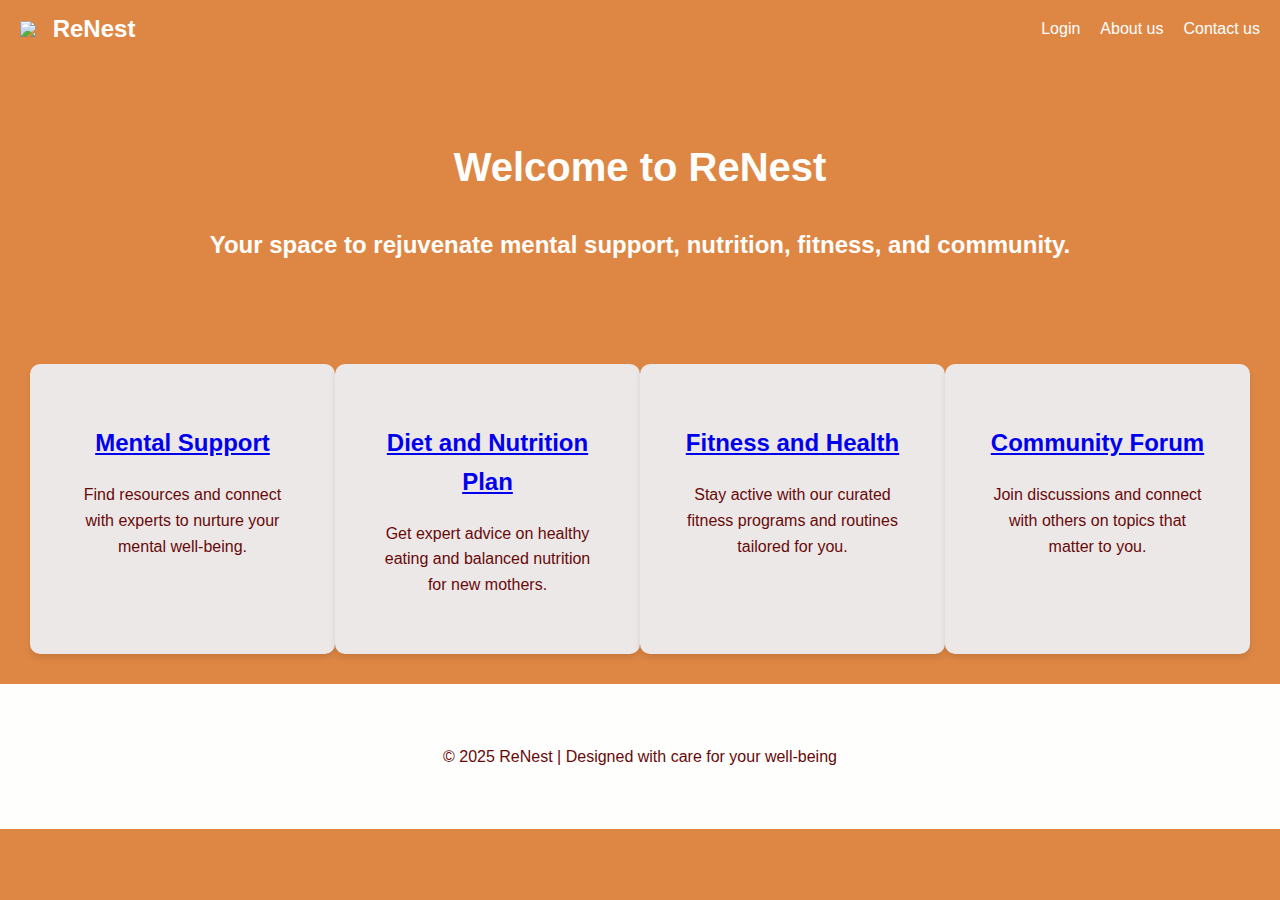
==== index.html @ ba595193 "initial commit" ====
<!DOCTYPE html>
<html lang="en">
<head>
    <meta charset="UTF-8">
    <meta name="viewport" content="width=device-width, initial-scale=1.0">
    <title>ReNest</title>
    <link rel="stylesheet" href="styles.css">
</head>
<body>
    <header>
        <div class="logo">
            <img src="https://i.pinimg.com/236x/2d/42/ac/2d42ac073065e2ec93573d1fe92648b8.jpg" > ReNest
        </div>
        
        <nav>
            <ul>
                <li><a href="#login">Login</a></li>
                <li><a href="#about us">About us</a></li>
                <li><a href="#contact us">Contact us</a></li>
                
            </ul>
        </nav>
    </header>

    <div class="hero">
        <h1>Welcome to ReNest</h1>
        <h2>Your space to rejuvenate mental support, nutrition, fitness, and community.</h2>
    </div>

    <div class="sections">
        <div class="section">
            <h2><a href="#mental support">Mental Support</a></h2>
            <p>Find resources and connect with experts to nurture your mental well-being.</p>
        </div>
        <div class="section">
            <h2><a href="#diet and nutrition plan">Diet and Nutrition Plan</a></h2>
            <p>Get expert advice on healthy eating and balanced nutrition for new mothers.</p>
        </div>
        <div class="section">
            <h2><a href="#fitness and health">Fitness and Health</a></h2>
            <p>Stay active with our curated fitness programs and routines tailored for you.</p>
        </div>
        <div class="section">
            <h2><a href="#community forum">Community Forum</a></h2>
            <p>Join discussions and connect with others on topics that matter to you.</p>
        </div>
    </div>

    <footer>
        &copy; 2025 ReNest | Designed with care for your well-being
    </footer>

    <!-- Include JavaScript file -->
    <script src="script.js"></script>
</body>
</html>
---- styles.css ----
/* General Styles */
body {
    font-family: 'Poppins', sans-serif;
    margin: 0;
    padding: 0;
    background-color: #de8744;
    color: #333;
    line-height: 1.6;
}

header {
    display: flex;
    justify-content: space-between;
    align-items: center;
    background-color: #de8744;
    padding: 10px 20px;
}

.logo {
    font-size: 1.5rem;
    font-weight: bold;
    color: #ffffff;
}

.logo img {
    max-height: 30px;
    margin-right: 10px;
}

.symbol {
    font-size: 2rem;
    color: #fff;
}

nav ul {
    list-style: none;
    margin: 0;
    padding: 0;
    display: flex;
}

nav ul li {
    margin-left: 20px; /* Space between navigation items */
}

nav ul li a {
    text-decoration: none;
    color: #fff;
}

nav ul li a:hover {
    color: #003366; /* Change color on hover */
}

.hero {
    text-align: center;
    padding: 50px 20px;
    background-image: url('https://platform.vox.com/wp-content/uploads/sites/2/chorus/uploads/chorus_asset/file/15471699/shutterstock_126133007.0.0.1539614715.jpg');
    background-size: cover; /* Cover the entire section */
    background-position: center; /* Center the image */
    color: #fefefd;
}

.hero h1 {
    font-size: 2.5rem; /* Size of the main heading */
}

.sections {
    display: flex; /* Flexbox layout for sections */
    justify-content: space-between; /* Space between sections */
    padding: 30px; 
}

.section {
    background-color: #ece8e8; /* White background for sections */
    border-radius: 10px; /* Rounded corners */
    box-shadow: 0 4px 6px rgba(0, 0, 0, 0.1); /* Shadow effect */
    padding: 40px;
    text-align: center; /* Center text in sections */
    width: calc(25% - 20px); /* Width of each section */
}

.section h2 {
    font-size: 1.5rem; /* Size of section headings */
    color: #de8744; /* Color of section headings */
}

.section p {
   font-size: 1rem; 
   color:#680909; 
}

footer {
   text-align: center; 
   padding: 60px; 
   background-color:#fefffffc; 
   color:#680909; 
}
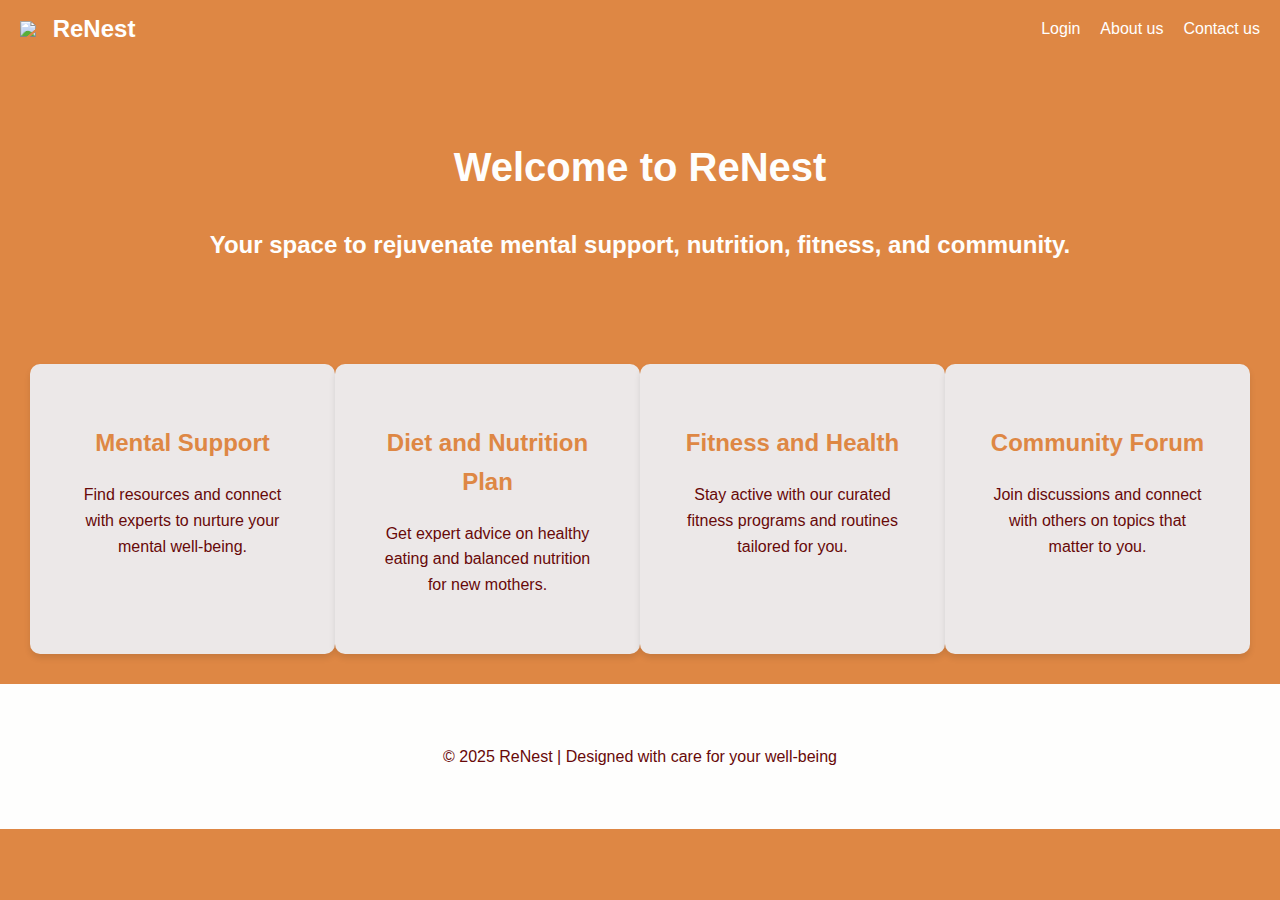
==== commit 4a9a9358: "second  commit" ====
--- a/index.html
+++ b/index.html
@@ -5,6 +5,7 @@
     <meta name="viewport" content="width=device-width, initial-scale=1.0">
     <title>ReNest</title>
     <link rel="stylesheet" href="styles.css">
+    <link rel="icon" href="https://i.pinimg.com/236x/2d/42/ac/2d42ac073065e2ec93573d1fe92648b8.jpg" type="image/png">
 </head>
 <body>
     <header>
@@ -14,10 +15,9 @@
         
         <nav>
             <ul>
-                <li><a href="#login">Login</a></li>
-                <li><a href="#about us">About us</a></li>
+                <li><a href="login.html">Login</a></li>
+                <li><a href="about_us.html">About us</a></li>
                 <li><a href="#contact us">Contact us</a></li>
-                
             </ul>
         </nav>
     </header>
@@ -29,19 +29,19 @@
 
     <div class="sections">
         <div class="section">
-            <h2><a href="#mental support">Mental Support</a></h2>
+            <h2><a href="mental_support.html">Mental Support</a></h2>
             <p>Find resources and connect with experts to nurture your mental well-being.</p>
         </div>
         <div class="section">
-            <h2><a href="#diet and nutrition plan">Diet and Nutrition Plan</a></h2>
+            <h2><a href="diet_and_nutrition_plan.html">Diet and Nutrition Plan</a></h2>
             <p>Get expert advice on healthy eating and balanced nutrition for new mothers.</p>
         </div>
         <div class="section">
-            <h2><a href="#fitness and health">Fitness and Health</a></h2>
+            <h2><a href="fitness_and_health.html">Fitness and Health</a></h2>
             <p>Stay active with our curated fitness programs and routines tailored for you.</p>
         </div>
         <div class="section">
-            <h2><a href="#community forum">Community Forum</a></h2>
+            <h2><a href="community_forum.html">Community Forum</a></h2>
             <p>Join discussions and connect with others on topics that matter to you.</p>
         </div>
     </div>
@@ -53,4 +53,4 @@
     <!-- Include JavaScript file -->
     <script src="script.js"></script>
 </body>
-</html>
+</html>--- a/styles.css
+++ b/styles.css
@@ -83,12 +83,24 @@
 .section h2 {
     font-size: 1.5rem; /* Size of section headings */
     color: #de8744; /* Color of section headings */
+
 }
+
 
 .section p {
    font-size: 1rem; 
    color:#680909; 
 }
+.section a {
+    text-decoration: none; /* Removes the underline */
+    color: #de8744; /* Adjust the link color */
+}
+
+.section a:hover {
+    color: #680909; /* Change color when hovered */
+}
+
+
 
 footer {
    text-align: center; 
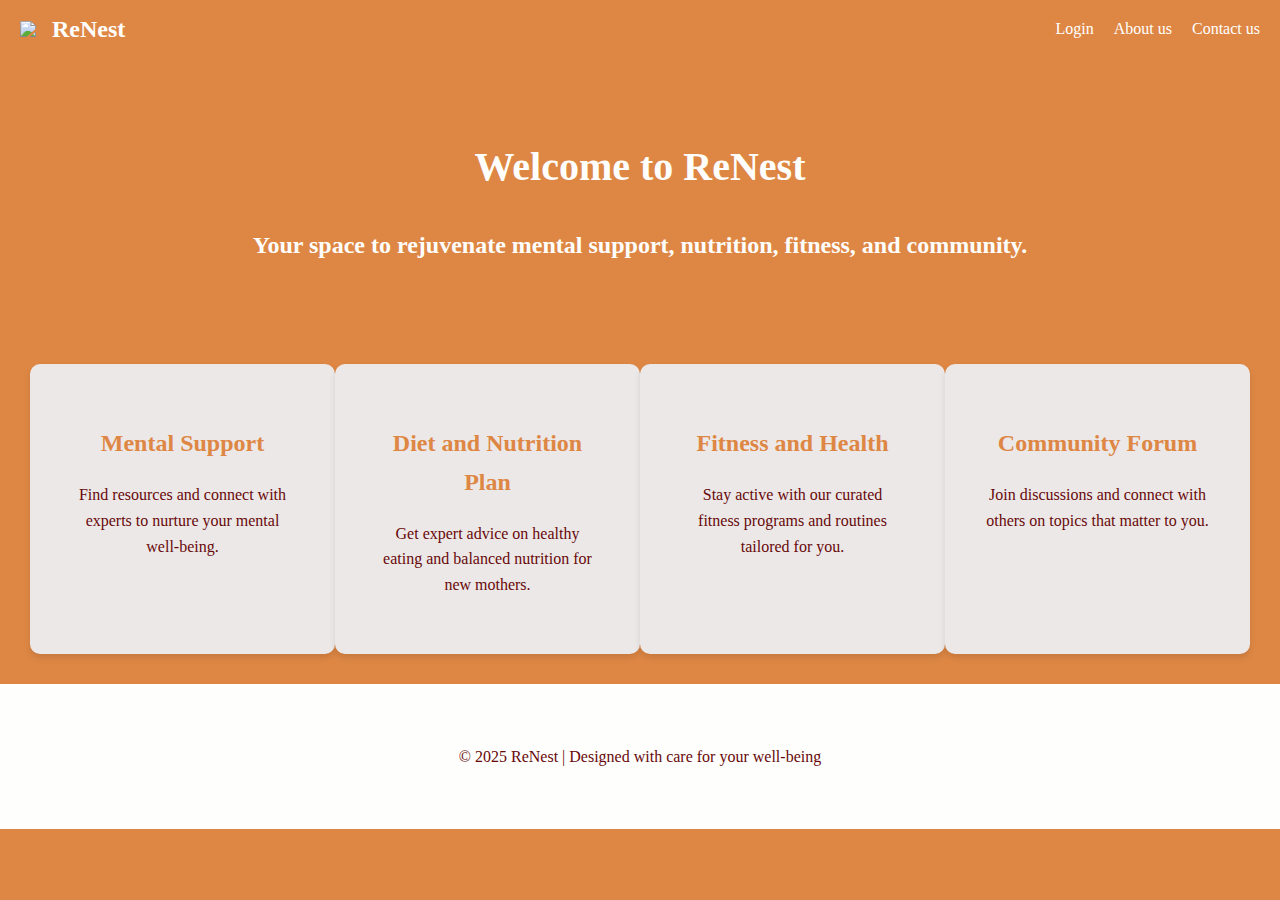
==== commit b7043900: "Add files via upload" ====
--- a/index.html
+++ b/index.html
@@ -1,56 +1,56 @@
-<!DOCTYPE html>
-<html lang="en">
-<head>
-    <meta charset="UTF-8">
-    <meta name="viewport" content="width=device-width, initial-scale=1.0">
-    <title>ReNest</title>
-    <link rel="stylesheet" href="styles.css">
-    <link rel="icon" href="https://i.pinimg.com/236x/2d/42/ac/2d42ac073065e2ec93573d1fe92648b8.jpg" type="image/png">
-</head>
-<body>
-    <header>
-        <div class="logo">
-            <img src="https://i.pinimg.com/236x/2d/42/ac/2d42ac073065e2ec93573d1fe92648b8.jpg" > ReNest
-        </div>
-        
-        <nav>
-            <ul>
-                <li><a href="login.html">Login</a></li>
-                <li><a href="about_us.html">About us</a></li>
-                <li><a href="#contact us">Contact us</a></li>
-            </ul>
-        </nav>
-    </header>
-
-    <div class="hero">
-        <h1>Welcome to ReNest</h1>
-        <h2>Your space to rejuvenate mental support, nutrition, fitness, and community.</h2>
-    </div>
-
-    <div class="sections">
-        <div class="section">
-            <h2><a href="mental_support.html">Mental Support</a></h2>
-            <p>Find resources and connect with experts to nurture your mental well-being.</p>
-        </div>
-        <div class="section">
-            <h2><a href="diet_and_nutrition_plan.html">Diet and Nutrition Plan</a></h2>
-            <p>Get expert advice on healthy eating and balanced nutrition for new mothers.</p>
-        </div>
-        <div class="section">
-            <h2><a href="fitness_and_health.html">Fitness and Health</a></h2>
-            <p>Stay active with our curated fitness programs and routines tailored for you.</p>
-        </div>
-        <div class="section">
-            <h2><a href="community_forum.html">Community Forum</a></h2>
-            <p>Join discussions and connect with others on topics that matter to you.</p>
-        </div>
-    </div>
-
-    <footer>
-        &copy; 2025 ReNest | Designed with care for your well-being
-    </footer>
-
-    <!-- Include JavaScript file -->
-    <script src="script.js"></script>
-</body>
+<!DOCTYPE html>
+<html lang="en">
+<head>
+    <meta charset="UTF-8">
+    <meta name="viewport" content="width=device-width, initial-scale=1.0">
+    <title>ReNest</title>
+    <link rel="stylesheet" href="styles.css">
+    <link rel="icon" href="https://i.pinimg.com/236x/2d/42/ac/2d42ac073065e2ec93573d1fe92648b8.jpg" type="image/png">
+</head>
+<body>
+    <header>
+        <div class="logo">
+            <img src="https://i.pinimg.com/236x/2d/42/ac/2d42ac073065e2ec93573d1fe92648b8.jpg" > ReNest
+        </div>
+        
+        <nav>
+            <ul>
+                <li><a href="login.html">Login</a></li>
+                <li><a href="about_us.html">About us</a></li>
+                <li><a href="#contact us">Contact us</a></li>
+            </ul>
+        </nav>
+    </header>
+
+    <div class="hero">
+        <h1>Welcome to ReNest</h1>
+        <h2>Your space to rejuvenate mental support, nutrition, fitness, and community.</h2>
+    </div>
+
+    <div class="sections">
+        <div class="section">
+            <h2><a href="mental_support.html">Mental Support</a></h2>
+            <p>Find resources and connect with experts to nurture your mental well-being.</p>
+        </div>
+        <div class="section">
+            <h2><a href="diet_and_nutrition_plan.html">Diet and Nutrition Plan</a></h2>
+            <p>Get expert advice on healthy eating and balanced nutrition for new mothers.</p>
+        </div>
+        <div class="section">
+            <h2><a href="fitness_and_health.html">Fitness and Health</a></h2>
+            <p>Stay active with our curated fitness programs and routines tailored for you.</p>
+        </div>
+        <div class="section">
+            <h2><a href="community_forum.html">Community Forum</a></h2>
+            <p>Join discussions and connect with others on topics that matter to you.</p>
+        </div>
+    </div>
+
+    <footer>
+        &copy; 2025 ReNest | Designed with care for your well-being
+    </footer>
+
+    <!-- Include JavaScript file -->
+    <script src="script.js"></script>
+</body>
 </html>--- a/styles.css
+++ b/styles.css
@@ -1,111 +1,111 @@
-/* General Styles */
-body {
-    font-family: 'Poppins', sans-serif;
-    margin: 0;
-    padding: 0;
-    background-color: #de8744;
-    color: #333;
-    line-height: 1.6;
-}
-
-header {
-    display: flex;
-    justify-content: space-between;
-    align-items: center;
-    background-color: #de8744;
-    padding: 10px 20px;
-}
-
-.logo {
-    font-size: 1.5rem;
-    font-weight: bold;
-    color: #ffffff;
-}
-
-.logo img {
-    max-height: 30px;
-    margin-right: 10px;
-}
-
-.symbol {
-    font-size: 2rem;
-    color: #fff;
-}
-
-nav ul {
-    list-style: none;
-    margin: 0;
-    padding: 0;
-    display: flex;
-}
-
-nav ul li {
-    margin-left: 20px; /* Space between navigation items */
-}
-
-nav ul li a {
-    text-decoration: none;
-    color: #fff;
-}
-
-nav ul li a:hover {
-    color: #003366; /* Change color on hover */
-}
-
-.hero {
-    text-align: center;
-    padding: 50px 20px;
-    background-image: url('https://platform.vox.com/wp-content/uploads/sites/2/chorus/uploads/chorus_asset/file/15471699/shutterstock_126133007.0.0.1539614715.jpg');
-    background-size: cover; /* Cover the entire section */
-    background-position: center; /* Center the image */
-    color: #fefefd;
-}
-
-.hero h1 {
-    font-size: 2.5rem; /* Size of the main heading */
-}
-
-.sections {
-    display: flex; /* Flexbox layout for sections */
-    justify-content: space-between; /* Space between sections */
-    padding: 30px; 
-}
-
-.section {
-    background-color: #ece8e8; /* White background for sections */
-    border-radius: 10px; /* Rounded corners */
-    box-shadow: 0 4px 6px rgba(0, 0, 0, 0.1); /* Shadow effect */
-    padding: 40px;
-    text-align: center; /* Center text in sections */
-    width: calc(25% - 20px); /* Width of each section */
-}
-
-.section h2 {
-    font-size: 1.5rem; /* Size of section headings */
-    color: #de8744; /* Color of section headings */
-
-}
-
-
-.section p {
-   font-size: 1rem; 
-   color:#680909; 
-}
-.section a {
-    text-decoration: none; /* Removes the underline */
-    color: #de8744; /* Adjust the link color */
-}
-
-.section a:hover {
-    color: #680909; /* Change color when hovered */
-}
-
-
-
-footer {
-   text-align: center; 
-   padding: 60px; 
-   background-color:#fefffffc; 
-   color:#680909; 
-}
-
+/* General Styles */
+body {
+    font-family: 'Barlow', Sans Serif-Grotesque;
+    margin: 0;
+    padding: 0;
+    background-color: #de8744;
+    color: #333;
+    line-height: 1.6;
+}
+
+header {
+    display: flex;
+    justify-content: space-between;
+    align-items: center;
+    background-color: #de8744;
+    padding: 10px 20px;
+}
+
+.logo {
+    font-size: 1.5rem;
+    font-weight: bold;
+    color: #ffffff;
+}
+
+.logo img {
+    max-height: 30px;
+    margin-right: 10px;
+}
+
+.symbol {
+    font-size: 2rem;
+    color: #fff;
+}
+
+nav ul {
+    list-style: none;
+    margin: 0;
+    padding: 0;
+    display: flex;
+}
+
+nav ul li {
+    margin-left: 20px; /* Space between navigation items */
+}
+
+nav ul li a {
+    text-decoration: none;
+    color: #fff;
+}
+
+nav ul li a:hover {
+    color: #003366; /* Change color on hover */
+}
+
+.hero {
+    text-align: center;
+    padding: 50px 20px;
+    background-image: url('https://platform.vox.com/wp-content/uploads/sites/2/chorus/uploads/chorus_asset/file/15471699/shutterstock_126133007.0.0.1539614715.jpg');
+    background-size: cover; /* Cover the entire section */
+    background-position: center; /* Center the image */
+    color: #fefefd;
+}
+
+.hero h1 {
+    font-size: 2.5rem; /* Size of the main heading */
+}
+
+.sections {
+    display: flex; /* Flexbox layout for sections */
+    justify-content: space-between; /* Space between sections */
+    padding: 30px; 
+}
+
+.section {
+    background-color: #ece8e8; /* White background for sections */
+    border-radius: 10px; /* Rounded corners */
+    box-shadow: 0 4px 6px rgba(0, 0, 0, 0.1); /* Shadow effect */
+    padding: 40px;
+    text-align: center; /* Center text in sections */
+    width: calc(25% - 20px); /* Width of each section */
+}
+
+.section h2 {
+    font-size: 1.5rem; /* Size of section headings */
+    color: #de8744; /* Color of section headings */
+
+}
+
+
+.section p {
+   font-size: 1rem; 
+   color:#680909; 
+}
+.section a {
+    text-decoration: none; /* Removes the underline */
+    color: #de8744; /* Adjust the link color */
+}
+
+.section a:hover {
+    color: #680909; /* Change color when hovered */
+}
+
+
+
+footer {
+   text-align: center; 
+   padding: 60px; 
+   background-color:#fefffffc; 
+   color:#680909; 
+}
+
